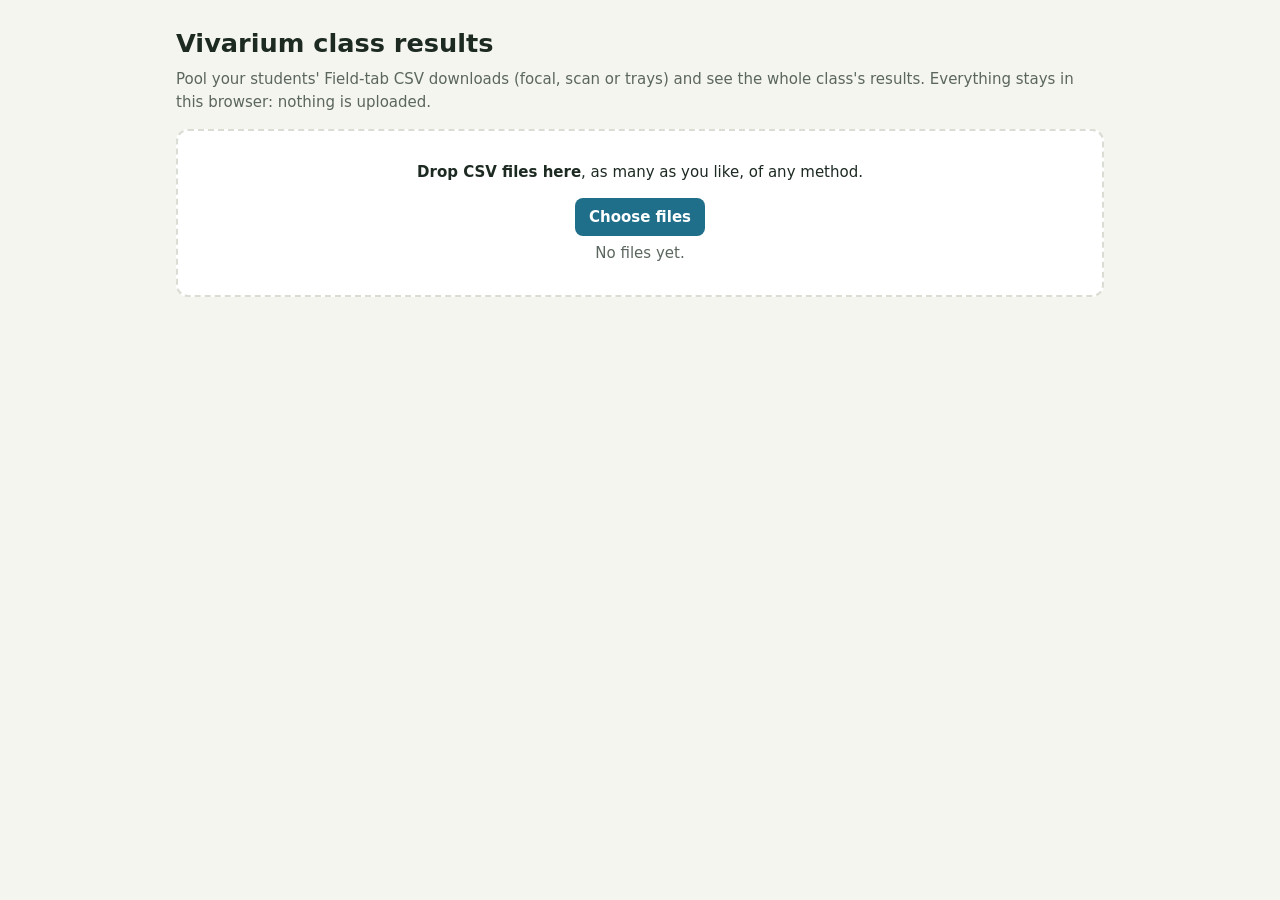
==== class.html @ cf5fb683 "[cloud] class.html: pool students' Field CSVs into class results Co-Authored-By: Claude Opus 5.5 <no" ====
<!doctype html>
<html lang="en">
<head>
<meta charset="utf-8">
<meta name="viewport" content="width=device-width, initial-scale=1">
<title>Vivarium class results</title>
<style>
  :root{ --bg:#f4f5ef; --card:#ffffff; --ink:#1d2a22; --muted:#5b665e; --line:#d9ddd3; --accent:#1f6f8b; --good:#2f7d4a; --warn:#a1532a; }
  @media (prefers-color-scheme: dark){ :root{ --bg:#121714; --card:#1b221d; --ink:#e7ece6; --muted:#a3ada5; --line:#2e3a31; --accent:#6fb7d0; --good:#7fc79a; --warn:#e5a27a; } }
  *{ box-sizing:border-box; }
  body{ margin:0; background:var(--bg); color:var(--ink); font:15px/1.5 system-ui, -apple-system, "Segoe UI", sans-serif; }
  main{ max-width:960px; margin:0 auto; padding:24px 16px 64px; }
  h1{ font-size:1.6rem; margin:0 0 4px; } h2{ font-size:1.2rem; margin:28px 0 8px; } h3{ font-size:1rem; margin:18px 0 6px; }
  p{ margin:6px 0; } .muted{ color:var(--muted); }
  .drop{ border:2px dashed var(--line); border-radius:12px; padding:24px; text-align:center; background:var(--card); margin:16px 0; }
  .drop.over{ border-color:var(--accent); }
  .drop label{ display:inline-block; margin-top:8px; padding:8px 14px; border-radius:8px; background:var(--accent); color:#fff; cursor:pointer; font-weight:600; }
  .drop input{ position:absolute; left:-9999px; }
  .card{ background:var(--card); border:1px solid var(--line); border-radius:12px; padding:16px; margin:12px 0; overflow-x:auto; }
  .stats{ display:flex; flex-wrap:wrap; gap:12px; margin:8px 0; }
  .stat{ flex:1 1 150px; border:1px solid var(--line); border-radius:10px; padding:10px 12px; }
  .stat b{ display:block; font-size:1.4rem; } .stat span{ color:var(--muted); font-size:.85rem; }
  table{ border-collapse:collapse; width:100%; font-size:.9rem; }
  th, td{ border-bottom:1px solid var(--line); padding:6px 8px; text-align:right; white-space:nowrap; } th:first-child, td:first-child{ text-align:left; }
  thead th{ color:var(--muted); font-weight:600; }
  .note{ border-left:3px solid var(--warn); padding:6px 10px; margin:8px 0; color:var(--ink); }
  button{ font:inherit; padding:6px 12px; border-radius:8px; border:1px solid var(--line); background:var(--card); color:var(--ink); cursor:pointer; }
  button:focus-visible, .drop label:focus-within{ outline:3px solid var(--accent); outline-offset:2px; }
</style>
</head>
<body>
<main>
  <h1>Vivarium class results</h1>
  <p class="muted">Pool your students' Field-tab CSV downloads (focal, scan or trays) and see the whole class's results. Everything stays in this browser: nothing is uploaded.</p>
  <div class="drop" id="drop">
    <p><b>Drop CSV files here</b>, as many as you like, of any method.</p>
    <label>Choose files<input type="file" id="files" accept=".csv,text/csv" multiple></label>
    <p class="muted" id="loaded">No files yet.</p>
  </div>
  <div id="out" aria-live="polite"></div>
</main>
<script>
(function(){
  "use strict";
  var rows = { focal:[], scan:[], trays:[] }, seen = {}, log = [];
  var $ = function(id){ return document.getElementById(id); };
  var T = [12.71,4.30,3.18,2.78,2.57,2.45,2.36,2.31,2.26,2.23,2.20,2.18,2.16,2.14,2.13,2.12,2.11,2.10,2.09,2.09];
  function tc(df){ return df < 1 ? null : df <= 20 ? T[df-1] : df <= 30 ? 2.05 : df <= 60 ? 2.01 : 1.98; }
  function mean(a){ return a.reduce(function(s, x){ return s + x; }, 0)/a.length; }
  // Mean with a 95% t interval across students/trials, clamped to the measure's possible range.
  function ci(a, min, max){
    if(a.length < 2) return { m:a.length ? a[0] : null, lo:null, hi:null, n:a.length };
    var m = mean(a), sd = Math.sqrt(a.reduce(function(s, x){ return s + (x-m)*(x-m); }, 0)/(a.length-1)), h = tc(a.length-1)*sd/Math.sqrt(a.length);
    var lo = m - h, hi = m + h;
    if(min != null) lo = Math.max(min, lo); if(max != null) hi = Math.min(max, hi);
    return { m:m, lo:lo, hi:hi, n:a.length };
  }
  function f2(x){ return x == null || isNaN(x) ? '—' : x.toFixed(2); }
  function pc(x){ return x == null || isNaN(x) ? '—' : Math.round(x*100) + '%'; }
  function ciTxt(c, fmt){ fmt = fmt || f2; return c.m == null ? '—' : fmt(c.m) + (c.lo != null ? ' (' + fmt(c.lo) + ' to ' + fmt(c.hi) + ')' : ''); }
  function esc(s){ return String(s).replace(/[&<>"]/g, function(c){ return { '&':'&amp;', '<':'&lt;', '>':'&gt;', '"':'&quot;' }[c]; }); }

  function parse(text){
    var lines = text.replace(/\r/g, '').split('\n').filter(function(l){ return l.trim() && l[0] !== '#'; });
    if(!lines.length) return [];
    var head = lines[0].split(',');
    return lines.slice(1).map(function(l){ var v = l.split(','), o = {}; head.forEach(function(h, i){ o[h] = v[i] == null ? '' : v[i]; }); return o; });
  }
  function add(name, text){
    var rs = parse(text), n = 0, skipped = 0;
    rs.forEach(function(r){
      var m = r.method;
      if(!rows[m]){ skipped++; return; }
      var key = m + '|' + r.run + '|' + (r.sample || r.scan || r.tray);
      if(seen[key]){ skipped++; return; }   // the same file dropped twice
      seen[key] = 1; rows[m].push(r); n++;
    });
    return { n:n, skipped:skipped };
  }
  function load(fileList){
    var files = Array.prototype.slice.call(fileList), done = 0, msgs = [];
    files.forEach(function(f){
      var rd = new FileReader();
      rd.onload = function(){
        var r = add(f.name, rd.result); msgs.push(f.name + ': ' + r.n + ' rows' + (r.skipped ? ' (' + r.skipped + ' skipped: duplicates or not a Field CSV)' : ''));
        if(++done === files.length){ log = log.concat(msgs); $('loaded').textContent = log.length + ' file(s) loaded: ' + log.join(' · '); render(); }
      };
      rd.readAsText(f);
    });
  }
  function byRun(list){ var o = {}; list.forEach(function(r){ (o[r.run] = o[r.run] || []).push(r); }); return o; }
  function seedNote(list){
    var s = {}; list.forEach(function(r){ s[r.seed] = 1; }); var k = Object.keys(s);
    return k.length > 1 ? '<p class="note">These files come from <b>' + k.length + ' different worlds</b> (seeds ' + esc(k.join(', ')) + '). Pooling is still fine for error rates, but students weren\'t watching the same animals.</p>' : '<p class="muted">All from one world (seed ' + esc(k[0]) + ').</p>';
  }
  function dl(name, list){
    if(!list.length) return '';
    var head = Object.keys(list[0]), csv = head.join(',') + '\n' + list.map(function(r){ return head.map(function(h){ return r[h]; }).join(','); }).join('\n') + '\n';
    return '<p><button data-csv="' + encodeURIComponent(csv) + '" data-name="' + name + '">Download combined ' + name + '</button></p>';
  }

  function focal(){
    var runs = byRun(rows.focal), K = ['feed','vigilant','travel','flee'], per = [], conf = {};
    K.forEach(function(a){ conf[a] = {}; K.forEach(function(b){ conf[a][b] = 0; }); });
    Object.keys(runs).forEach(function(id){
      var rs = runs[id].filter(function(r){ return r.answer !== 'skip' && K.indexOf(r.answer) >= 0 && K.indexOf(r.truth) >= 0; });
      if(!rs.length) return;
      var po = rs.filter(function(r){ return r.answer === r.truth; }).length/rs.length, pe = 0;
      K.forEach(function(k){ var a = rs.filter(function(r){ return r.answer === k; }).length/rs.length, t = rs.filter(function(r){ return r.truth === k; }).length/rs.length; pe += a*t; });
      rs.forEach(function(r){ conf[r.truth][r.answer]++; });
      per.push({ id:id, sp:rs[0].species, n:rs.length, po:po, k:pe < 1 ? (po-pe)/(1-pe) : null });
    });
    if(!per.length) return '';
    var A = ci(per.map(function(p){ return p.po; }), 0, 1), Kc = ci(per.filter(function(p){ return p.k != null; }).map(function(p){ return p.k; }), -1, 1);
    var h = '<h2>Focal sampling</h2><div class="card">' + seedNote(rows.focal) +
      '<div class="stats"><div class="stat"><b>' + per.length + '</b><span>students / sessions</span></div>' +
      '<div class="stat"><b>' + pc(A.m) + '</b><span>mean agreement with truth' + (A.lo != null ? ' (' + pc(A.lo) + '–' + pc(A.hi) + ')' : '') + '</span></div>' +
      '<div class="stat"><b>' + f2(Kc.m) + '</b><span>mean Cohen\'s κ' + (Kc.lo != null ? ' (' + f2(Kc.lo) + '–' + f2(Kc.hi) + ')' : '') + '</span></div></div>';
    h += '<h3>Whole-class confusion table</h3><table><thead><tr><th>truth ↓ / scored →</th>' + K.map(function(k){ return '<th>' + k + '</th>'; }).join('') + '</tr></thead><tbody>' +
      K.map(function(t){ return '<tr><th>' + t + '</th>' + K.map(function(a){ return '<td' + (a === t ? ' style="font-weight:700"' : '') + '>' + conf[t][a] + '</td>'; }).join('') + '</tr>'; }).join('') + '</tbody></table>';
    h += '<p class="muted">Bold = correct. The biggest off-diagonal cell is the class\'s shared confusion: a good place to agree an operational definition.</p>';
    h += '<h3>Per session</h3><table><thead><tr><th>run</th><th>species</th><th>samples</th><th>agreement</th><th>κ</th></tr></thead><tbody>' +
      per.map(function(p){ return '<tr><td>' + esc(p.id) + '</td><td>' + esc(p.sp) + '</td><td>' + p.n + '</td><td>' + pc(p.po) + '</td><td>' + f2(p.k) + '</td></tr>'; }).join('') + '</tbody></table>';
    return h + dl('focal.csv', rows.focal) + '</div>';
  }

  function scan(){
    var runs = byRun(rows.scan), per = [];
    Object.keys(runs).forEach(function(id){
      var rs = runs[id].filter(function(r){ return r.lost_count !== 'true' && r.down !== '' && r.up !== ''; });
      if(!rs.length) return;
      var sd = 0, sn = 0, td = 0, tn = 0, pd = 0, pn = 0, exact = 0, off = 0;
      rs.forEach(function(r){
        var d = +r.down, u = +r.up, D = +r.true_down, U = +r.true_up;
        sd += d; sn += d + u; td += D; tn += D + U; pd += +r.pop_down; pn += +r.pop_down + +r.pop_up;
        if(d === D && u === U) exact++; off += Math.abs(d-D) + Math.abs(u-U);
      });
      var mine = sn ? sd/sn : null, circ = tn ? td/tn : null, pop = pn ? pd/pn : null;
      per.push({ id:id, sp:rs[0].species, n:rs.length, exact:exact/rs.length, off:off/rs.length, mine:mine, circ:circ, pop:pop,
                 count:mine != null && circ != null ? mine - circ : null, place:circ != null && pop != null ? circ - pop : null });
    });
    if(!per.length) return '';
    var C = ci(per.filter(function(p){ return p.count != null; }).map(function(p){ return p.count*100; }), -100, 100),
        P = ci(per.filter(function(p){ return p.place != null; }).map(function(p){ return p.place*100; }), -100, 100);
    var pp = function(x){ return (x >= 0 ? '+' : '') + x.toFixed(1); };
    var h = '<h2>Scan sampling</h2><div class="card">' + seedNote(rows.scan) +
      '<div class="stats"><div class="stat"><b>' + per.length + '</b><span>students / sessions</span></div>' +
      '<div class="stat"><b>' + ciTxt(C, pp) + '</b><span>counting error: your share feeding − truth in your circles (percentage points, 95% CI across students)</span></div>' +
      '<div class="stat"><b>' + ciTxt(P, pp) + '</b><span>placement error: truth in circles − whole population (pp)</span></div></div>';
    h += '<p class="muted">Pooling the class averages away random counting error, so its interval should sit near 0. Placement error is the same bias in everyone\'s circles, so pooling doesn\'t remove it: if its interval excludes 0, the circles were systematically unrepresentative.</p>';
    h += '<h3>Per session</h3><table><thead><tr><th>run</th><th>species</th><th>scans</th><th>exact</th><th>off / scan</th><th>yours</th><th>circles</th><th>population</th></tr></thead><tbody>' +
      per.map(function(p){ return '<tr><td>' + esc(p.id) + '</td><td>' + esc(p.sp) + '</td><td>' + p.n + '</td><td>' + pc(p.exact) + '</td><td>' + f2(p.off) + '</td><td>' + pc(p.mine) + '</td><td>' + pc(p.circ) + '</td><td>' + pc(p.pop) + '</td></tr>'; }).join('') + '</tbody></table>';
    return h + dl('scan.csv', rows.scan) + '</div>';
  }

  function trays(){
    var runs = byRun(rows.trays), per = [], allR = [], allP = [];
    Object.keys(runs).forEach(function(id){
      var rs = runs[id], R = [], P = [], unv = 0;
      rs.forEach(function(r){
        if(+r.visitors > 0){ (r.zone === 'rich' ? R : P).push(+r.left); (r.zone === 'rich' ? allR : allP).push(+r.left); } else unv++;
      });
      per.push({ id:id, pred:rs[0].prediction, trial:rs[0].trial_s, R:R.length ? mean(R) : null, P:P.length ? mean(P) : null, nR:R.length, nP:P.length, unv:unv });
    });
    if(!per.length) return '';
    var diffs = per.filter(function(p){ return p.R != null && p.P != null; }).map(function(p){ return p.R - p.P; }), D = ci(diffs);
    var preds = {}; per.forEach(function(p){ preds[p.pred] = (preds[p.pred]||0) + 1; });
    var sd = function(x){ return (x >= 0 ? '+' : '') + x.toFixed(3); };
    var h = '<h2>Feeding trays (giving-up densities)</h2><div class="card">' + seedNote(rows.trays) +
      '<div class="stats"><div class="stat"><b>' + per.length + '</b><span>trials</span></div>' +
      '<div class="stat"><b>' + ciTxt(D, sd) + '</b><span>rich − poor mean GUD across trials (95% CI)</span></div>' +
      '<div class="stat"><b>' + diffs.filter(function(d){ return d > 0; }).length + ' / ' + diffs.length + '</b><span>trials with more food left in rich habitat</span></div></div>';
    h += '<p><b>Class verdict:</b> ' + (D.lo == null ? 'need at least 2 trials with visited trays in both habitats.' :
      D.lo > 0 ? 'across trials, foragers left <b>more food in rich-habitat trays</b>, as the marginal value theorem predicts.' :
      D.hi < 0 ? 'across trials, foragers left <b>more food in poor-habitat trays</b>, against the marginal value theorem\'s prediction.' :
      (diffs.every(function(d){ return d > 0; }) || diffs.every(function(d){ return d < 0; }) ?
        'every trial points the same way, but with ' + diffs.length + ' trials the interval still spans 0: run more trials before concluding.' :
        'the trials disagree and the interval spans 0, so there\'s no clear difference yet. Single trials disagreeing is the replication lesson.')) + '</p>';
    h += '<p class="muted">Predictions made: ' + Object.keys(preds).map(function(k){ return esc(k) + ' ' + preds[k]; }).join(', ') + '. The unit of analysis is the trial: trays within one trial share animals and a moment, so the interval is computed across trials, not across trays.</p>';
    h += '<h3>Per trial</h3><table><thead><tr><th>run</th><th>trial s</th><th>prediction</th><th>GUD rich (n)</th><th>GUD poor (n)</th><th>rich − poor</th><th>unvisited</th></tr></thead><tbody>' +
      per.map(function(p){ return '<tr><td>' + esc(p.id) + '</td><td>' + esc(p.trial) + '</td><td>' + esc(p.pred) + '</td><td>' + (p.R == null ? '—' : p.R.toFixed(3)) + ' (' + p.nR + ')</td><td>' + (p.P == null ? '—' : p.P.toFixed(3)) + ' (' + p.nP + ')</td><td>' + (p.R != null && p.P != null ? sd(p.R - p.P) : '—') + '</td><td>' + p.unv + '</td></tr>'; }).join('') + '</tbody></table>';
    return h + dl('trays.csv', rows.trays) + '</div>';
  }

  function render(){
    var h = focal() + scan() + trays();
    $('out').innerHTML = h || '<p class="muted">No Field-tab rows found in those files.</p>';
    Array.prototype.forEach.call(document.querySelectorAll('button[data-csv]'), function(b){
      b.addEventListener('click', function(){
        var a = document.createElement('a'); a.href = URL.createObjectURL(new Blob([decodeURIComponent(b.getAttribute('data-csv'))], { type:'text/csv' }));
        a.download = b.getAttribute('data-name'); document.body.appendChild(a); a.click(); a.remove();
      });
    });
  }
  $('files').addEventListener('change', function(e){ load(e.target.files); e.target.value = ''; });
  var d = $('drop');
  ['dragenter','dragover'].forEach(function(t){ d.addEventListener(t, function(e){ e.preventDefault(); d.classList.add('over'); }); });
  ['dragleave','drop'].forEach(function(t){ d.addEventListener(t, function(e){ e.preventDefault(); d.classList.remove('over'); }); });
  d.addEventListener('drop', function(e){ if(e.dataTransfer && e.dataTransfer.files.length) load(e.dataTransfer.files); });
  window.ClassResults = { add:function(name, text){ var r = add(name, text); render(); return r; }, rows:rows };
})();
</script>
</body>
</html>
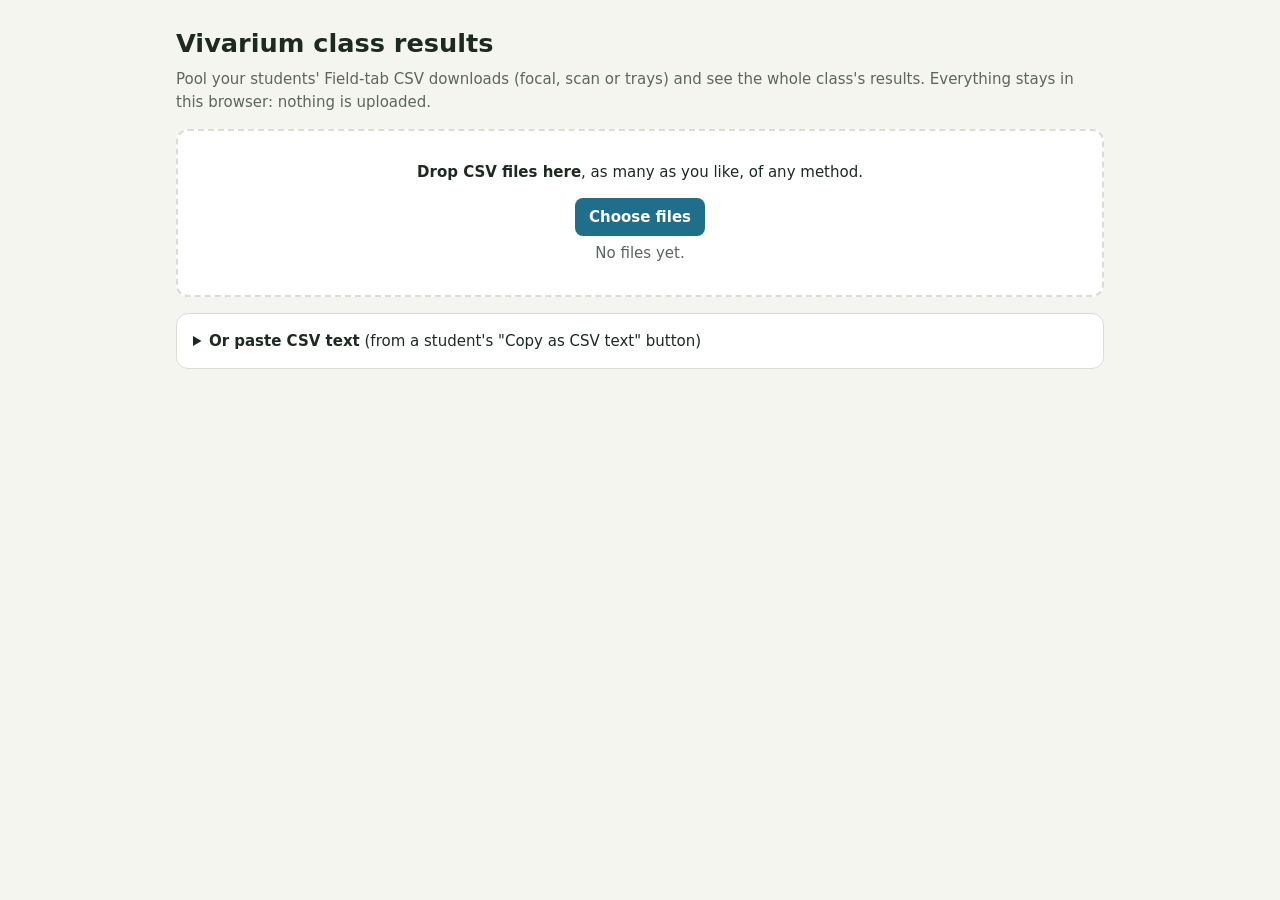
==== commit 5c241a2c: "[cloud] Hash class links, Copy CSV, paste into class.html (works where downloads/queries are blocked" ====
--- a/class.html
+++ b/class.html
@@ -6,7 +6,8 @@
 <title>Vivarium class results</title>
 <style>
   :root{ --bg:#f4f5ef; --card:#ffffff; --ink:#1d2a22; --muted:#5b665e; --line:#d9ddd3; --accent:#1f6f8b; --good:#2f7d4a; --warn:#a1532a; }
-  @media (prefers-color-scheme: dark){ :root{ --bg:#121714; --card:#1b221d; --ink:#e7ece6; --muted:#a3ada5; --line:#2e3a31; --accent:#6fb7d0; --good:#7fc79a; --warn:#e5a27a; } }
+  @media (prefers-color-scheme: dark){ :root:not([data-theme="light"]){ --bg:#121714; --card:#1b221d; --ink:#e7ece6; --muted:#a3ada5; --line:#2e3a31; --accent:#6fb7d0; --good:#7fc79a; --warn:#e5a27a; color-scheme:dark; } }
+  :root[data-theme="dark"]{ --bg:#121714; --card:#1b221d; --ink:#e7ece6; --muted:#a3ada5; --line:#2e3a31; --accent:#6fb7d0; --good:#7fc79a; --warn:#e5a27a; color-scheme:dark; }
   *{ box-sizing:border-box; }
   body{ margin:0; background:var(--bg); color:var(--ink); font:15px/1.5 system-ui, -apple-system, "Segoe UI", sans-serif; }
   main{ max-width:960px; margin:0 auto; padding:24px 16px 64px; }
@@ -37,6 +38,12 @@
     <label>Choose files<input type="file" id="files" accept=".csv,text/csv" multiple></label>
     <p class="muted" id="loaded">No files yet.</p>
   </div>
+  <details class="card" id="pasteCard">
+    <summary><b>Or paste CSV text</b> (from a student's "Copy as CSV text" button)</summary>
+    <label for="pasteBox" class="muted">One student's CSV at a time, header row included.</label>
+    <textarea id="pasteBox" rows="5" style="width:100%;margin-top:6px;font:12px ui-monospace,monospace;background:var(--bg);color:var(--ink);border:1px solid var(--line);border-radius:8px;padding:8px"></textarea>
+    <p><button id="pasteAdd">Add pasted CSV</button> <span class="muted" id="pasteNote"></span></p>
+  </details>
   <div id="out" aria-live="polite"></div>
 </main>
 <script>
@@ -193,6 +200,15 @@
     });
   }
   $('files').addEventListener('change', function(e){ load(e.target.files); e.target.value = ''; });
+  $('pasteAdd').addEventListener('click', function(){
+    var t = $('pasteBox').value.trim();
+    if(!t){ $('pasteNote').textContent = 'Paste a CSV first.'; return; }
+    var r = add('pasted', t); log.push('pasted: ' + r.n + ' rows' + (r.skipped ? ' (' + r.skipped + ' skipped)' : ''));
+    $('loaded').textContent = log.length + ' file(s) loaded: ' + log.join(' · ');
+    $('pasteNote').textContent = r.n ? 'Added ' + r.n + ' rows.' : r.skipped ? 'Already added: those rows are in (duplicates skipped).' : 'No Field rows found: is the header row included?';
+    if(r.n) $('pasteBox').value = '';
+    render();
+  });
   var d = $('drop');
   ['dragenter','dragover'].forEach(function(t){ d.addEventListener(t, function(e){ e.preventDefault(); d.classList.add('over'); }); });
   ['dragleave','drop'].forEach(function(t){ d.addEventListener(t, function(e){ e.preventDefault(); d.classList.remove('over'); }); });
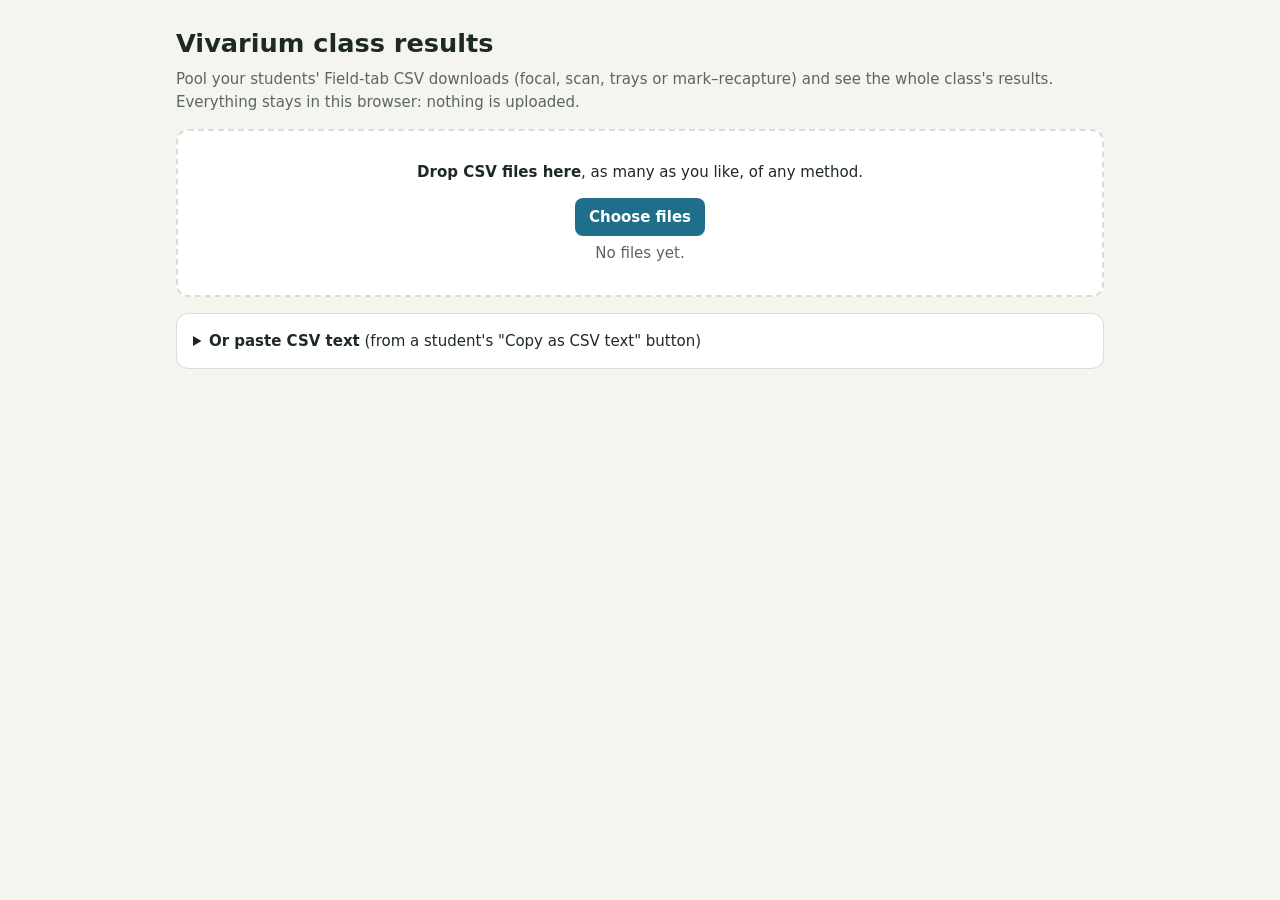
==== commit 58d51a4a: "[cloud] Mark-recapture Field method, handout 4, class page support Co-Authored-By: Claude Opus 5.5 <" ====
--- a/class.html
+++ b/class.html
@@ -32,7 +32,7 @@
 <body>
 <main>
   <h1>Vivarium class results</h1>
-  <p class="muted">Pool your students' Field-tab CSV downloads (focal, scan or trays) and see the whole class's results. Everything stays in this browser: nothing is uploaded.</p>
+  <p class="muted">Pool your students' Field-tab CSV downloads (focal, scan, trays or mark–recapture) and see the whole class's results. Everything stays in this browser: nothing is uploaded.</p>
   <div class="drop" id="drop">
     <p><b>Drop CSV files here</b>, as many as you like, of any method.</p>
     <label>Choose files<input type="file" id="files" accept=".csv,text/csv" multiple></label>
@@ -49,7 +49,19 @@
 <script>
 (function(){
   "use strict";
-  var rows = { focal:[], scan:[], trays:[] }, seen = {}, log = [];
+  // On a shared claude.ai page, page-started downloads are blocked; the viewer's "downloads" capability
+  // asks the viewer to confirm the save instead. Anywhere else, a normal download link.
+  function saveFile(name, data, type){
+    function plain(){
+      var url = URL.createObjectURL(new Blob([data], { type:type }));
+      var link = document.createElement('a'); link.href = url; link.download = name;
+      document.body.appendChild(link); link.click(); link.remove(); setTimeout(function(){ URL.revokeObjectURL(url); }, 1000);
+    }
+    var c = window.claude;
+    if(c && typeof c.use === 'function') c.use('downloads').then(function(d){ if(d) d.save({ filename:name, data:data }).catch(function(){}); else plain(); }, plain);
+    else plain();
+  }
+  var rows = { focal:[], scan:[], trays:[], mr:[] }, seen = {}, log = [];
   var $ = function(id){ return document.getElementById(id); };
   var T = [12.71,4.30,3.18,2.78,2.57,2.45,2.36,2.31,2.26,2.23,2.20,2.18,2.16,2.14,2.13,2.12,2.11,2.10,2.09,2.09];
   function tc(df){ return df < 1 ? null : df <= 20 ? T[df-1] : df <= 30 ? 2.05 : df <= 60 ? 2.01 : 1.98; }
@@ -78,7 +90,7 @@
     rs.forEach(function(r){
       var m = r.method;
       if(!rows[m]){ skipped++; return; }
-      var key = m + '|' + r.run + '|' + (r.sample || r.scan || r.tray);
+      var key = m + '|' + r.run + '|' + (r.sample || r.scan || r.tray || '');
       if(seen[key]){ skipped++; return; }   // the same file dropped twice
       seen[key] = 1; rows[m].push(r); n++;
     });
@@ -189,13 +201,29 @@
     return h + dl('trays.csv', rows.trays) + '</div>';
   }
 
+  function mr(){
+    var list = rows.mr.filter(function(r){ return +r.true_n2 > 0; });
+    if(!list.length) return '';
+    var errs = list.filter(function(r){ return r.student_estimate !== ''; }).map(function(r){ return (+r.student_estimate - +r.true_n2)/+r.true_n2*100; }),
+        ch = list.map(function(r){ return +r.chapman/+r.true_n2; });
+    var groups = {}; list.forEach(function(r){ var k = r.species + ', gap ' + r.gap_s + ' s, ' + r.placement; (groups[k] = groups[k] || []).push(+r.chapman/+r.true_n2); });
+    var E = ci(errs), C = ci(ch, 0);
+    var h = '<h2>Mark–recapture</h2><div class="card">' + seedNote(rows.mr) +
+      '<div class="stats"><div class="stat"><b>' + list.length + '</b><span>estimates</span></div>' +
+      '<div class="stat"><b>' + ciTxt(C) + '</b><span>Chapman estimate ÷ true population (1 = right on; 95% CI)</span></div>' +
+      '<div class="stat"><b>' + ciTxt(E, function(x){ return (x >= 0 ? '+' : '') + x.toFixed(0) + '%'; }) + '</b><span>students\' own estimates vs truth</span></div></div>';
+    h += '<h3>By setting</h3><table><thead><tr><th>setting</th><th>n</th><th>mean estimate ÷ truth</th><th>range</th></tr></thead><tbody>' +
+      Object.keys(groups).sort().map(function(k){ var g = groups[k]; return '<tr><td>' + esc(k) + '</td><td>' + g.length + '</td><td>' + f2(mean(g)) + '</td><td>' + f2(Math.min.apply(null, g)) + '–' + f2(Math.max.apply(null, g)) + '</td></tr>'; }).join('') + '</tbody></table>';
+    h += '<p class="muted">Compare settings: long gaps break the closed-population assumption (marked animals die, new ones are born) and push estimates up; few recaptures make single estimates jumpy even when they\'re right on average.</p>';
+    return h + dl('mark-recapture.csv', rows.mr) + '</div>';
+  }
+
   function render(){
-    var h = focal() + scan() + trays();
+    var h = focal() + scan() + trays() + mr();
     $('out').innerHTML = h || '<p class="muted">No Field-tab rows found in those files.</p>';
     Array.prototype.forEach.call(document.querySelectorAll('button[data-csv]'), function(b){
       b.addEventListener('click', function(){
-        var a = document.createElement('a'); a.href = URL.createObjectURL(new Blob([decodeURIComponent(b.getAttribute('data-csv'))], { type:'text/csv' }));
-        a.download = b.getAttribute('data-name'); document.body.appendChild(a); a.click(); a.remove();
+        saveFile(b.getAttribute('data-name'), decodeURIComponent(b.getAttribute('data-csv')), 'text/csv');
       });
     });
   }
